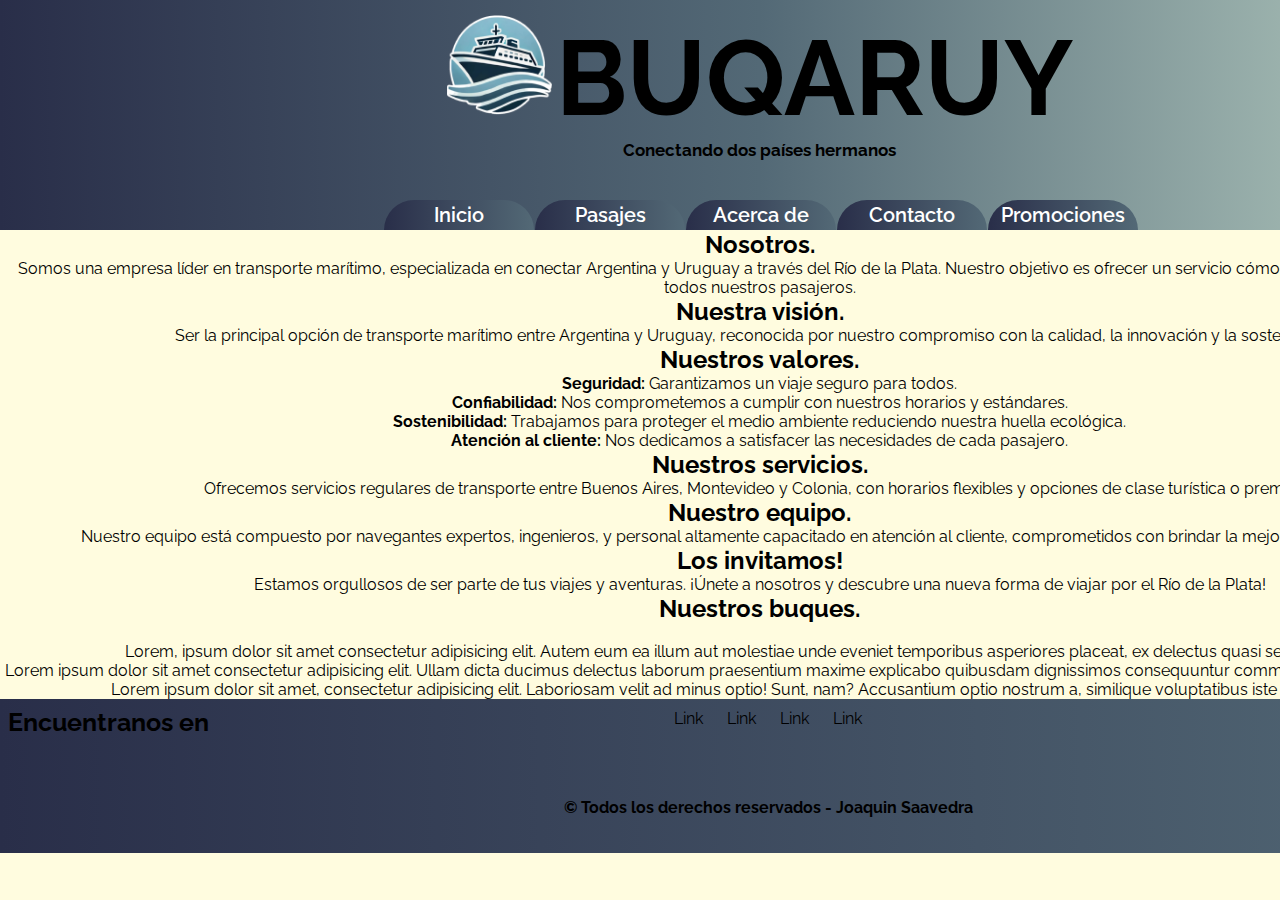
==== pages/acercaDe.html @ c7f50764 "Primer commit del proyecto" ====
<!DOCTYPE html>
<html lang="es">

<head>
    <meta charset="UTF-8">
    <meta name="viewport" content="width=device-width, initial-scale=1.0">
    <title>Acerca de</title>
    <!-- Hoja de estilo propio -->
    <link rel="stylesheet" href="../css/style.css">
    <!-- Icono de la página -->
    <link rel="shortcut icon" href="../icons/logo.png" type="image/x-icon">
    <!--   Librerias de font-awesome    -->
    <link rel="stylesheet" href="https://cdnjs.cloudflare.com/ajax/libs/font-awesome/6.7.1/css/all.min.css"
        integrity="sha512-5Hs3dF2AEPkpNAR7UiOHba+lRSJNeM2ECkwxUIxC1Q/FLycGTbNapWXB4tP889k5T5Ju8fs4b1P5z/iB4nMfSQ=="
        crossorigin="anonymous" referrerpolicy="no-referrer" />
    <!--  Librerias de GoogleFonts  -->
    <link rel="preconnect" href="https://fonts.googleapis.com">
    <link rel="preconnect" href="https://fonts.gstatic.com" crossorigin>
    <link href="https://fonts.googleapis.com/css2?family=Raleway:ital,wght@0,100..900;1,100..900&display=swap"
        rel="stylesheet">
</head>

<body id="body">
    <header id="header">
        <a href="index.html"><img src="../icons/logo.png" alt="logo de BUQARUY" class="logoHeader"></a>
        <h1>BuqAruy</h1>
        <h3>Conectando dos países hermanos</h3>
        <nav class="headerNav">
            <ul>
                <li><a href="../index.html">Inicio</a></li>
                <li><a href="pasajes.html">Pasajes</a></li>
                <li><a href="#">Acerca de</a></li>
                <li><a href="contacto.html">Contacto</a></li>
                <li><a href="promociones.html">Promociones</a></li>
            </ul>
        </nav>
    </header>

    <main id="mainAcercaDe">
        <section class="info">
            <article class="info--nosotros">
                <h2>Nosotros.</h2>
                <p>Somos una empresa líder en transporte marítimo, especializada en conectar Argentina y Uruguay a través del Río de la Plata. Nuestro objetivo es ofrecer un servicio cómodo, confiable y accesible para todos nuestros pasajeros.</p>
            </article>
        </section>
        <section class="info">
            <article>
                <h2>Nuestra visión.</h2>
                <p>Ser la principal opción de transporte marítimo entre Argentina y Uruguay, reconocida por nuestro compromiso con la calidad, la innovación y la sostenibilidad.</p>
            </article>
        </section>
        <section class="info">
            <article>
                <h2>Nuestros valores.</h2>
                <ul>
                    <li><strong>Seguridad:</strong> Garantizamos un viaje seguro para todos.</li>
                    <li><strong>Confiabilidad:</strong> Nos comprometemos a cumplir con nuestros horarios y estándares.</li>
                    <li><strong>Sostenibilidad:</strong> Trabajamos para proteger el medio ambiente reduciendo nuestra huella ecológica.</li>
                    <li><strong>Atención al cliente:</strong> Nos dedicamos a satisfacer las necesidades de cada pasajero.</li>
                </ul>
            </article>
        </section>
        <section class="info">
            <article>
                <h2>Nuestros servicios.</h2>
                <p>Ofrecemos servicios regulares de transporte entre Buenos Aires, Montevideo y Colonia, con horarios flexibles y opciones de clase turística o premium.</p>
            </article>
        </section>
        <section class="info">
            <article>
                <h2>Nuestro equipo.</h2>
                <p>Nuestro equipo está compuesto por navegantes expertos, ingenieros, y personal altamente capacitado en atención al cliente, comprometidos con brindar la mejor experiencia de viaje.</p>
            </article>
        </section>
        <section class="info">
            <article>
                <h2>Los invitamos!</h2>
                <p>Estamos orgullosos de ser parte de tus viajes y aventuras. ¡Únete a nosotros y descubre una nueva forma de viajar por el Río de la Plata!</p>
            </article>
        </section>
        <section class="info">
            <h2>Nuestros buques.</h2>
            <article class="info--buques">
               <img src="#" alt="">
               <p>Lorem, ipsum dolor sit amet consectetur adipisicing elit. Autem eum ea illum aut molestiae unde eveniet temporibus asperiores placeat, ex delectus quasi sed ab cupiditate.</p>
            </article>
            <article class="info--buques">
                <img src="#" alt="">
                Lorem ipsum dolor sit amet consectetur adipisicing elit. Ullam dicta ducimus delectus laborum praesentium maxime explicabo quibusdam dignissimos consequuntur commodi, error debitis nobis animi est.
            </article>
            <article class="info--buques">
                <img src="#" alt="">
                Lorem ipsum dolor sit amet, consectetur adipisicing elit. Laboriosam velit ad minus optio! Sunt, nam? Accusantium optio nostrum a, similique voluptatibus iste error ipsum amet.
            </article>
        </section>

    </main>


    <footer id="footer">
        <section class="footer__redes">
            <p>Encuentranos en</p>
            <ul>
                <li><i class="fa-brands fa-facebook-f"></i></li>
                <li><i class="fa-brands fa-instagram"></i></li>
                <li><i class="fa-brands fa-x-twitter"></i></li>
            </ul>
        </section>
        <section class="footer__nav">
            <nav class="footer__nav--lista">
                <ul>
                    <li><a href="#">Link</a></li>
                    <li><a href="#">Link</a></li>
                    <li><a href="#">Link</a></li>
                    <li><a href="#">Link</a></li>
                </ul>
            </nav>
            <p class="footer__nav--texto">© Todos los derechos reservados - Joaquin Saavedra</p>
        </section>
        <section class="footer__map">
            <iframe src="https://www.google.com/maps/embed?pb=!1m18!1m12!1m3!1d3289.1152918572257!2d-57.848433703235855!3d-34.47459940359816!2m3!1f0!2f0!3f0!3m2!1i1024!2i768!4f13.1!3m3!1m2!1s0x95a31269389e53d7%3A0xe8d0ecab440aa1aa!2sDepartamento%20de%20Colonia%2C%20Uruguay!5e0!3m2!1ses-419!2sar!4v1733328128760!5m2!1ses-419!2sar" width="400" height="300" style="border:0;" allowfullscreen="" loading="lazy" referrerpolicy="no-referrer-when-downgrade"></iframe>
        </section>
    </footer>
</body>


</html>
---- css/style.css ----
*{
    margin: 0;
    padding: 0;
    font-family: "Raleway";
}
a{
    text-decoration: none;
}
/*ESTILO BODY*/
#body{
    width: 1519px;
    height: 100vh;
    background-color: #FFFCDF;
}

/*ESTILOS HEADER*/
#header{
    width: 100%;
    height: 230px;
    text-align: center;
    /*BACKGROUND COLOR FROM UI GRADIENTS*/
    background: #BBD2C5;  /* fallback for old browsers */
    background: -webkit-linear-gradient(to right, #292E49, #536976, #BBD2C5);  /* Chrome 10-25, Safari 5.1-6 */
    background: linear-gradient(to right, #292E49, #536976, #BBD2C5); /* W3C, IE 10+/ Edge, Firefox 16+, Chrome 26+, Opera 12+, Safari 7+ */

}
h1{
    font-size: 105px;
    text-transform: uppercase;
    display: inline-block;
}
.logoHeader{
    height: 100px;
    width: 105px;
    padding-top: 15px;
}
#header h3{
    font-size: 17px;
    font-weight: bold;
}
.headerNav{
    margin-top: 40px;
}
.headerNav ul li{
    display: inline-block;
    width: 150px;
    height: 30px;
    background-color: grey;
    align-content: center;
    margin-right: -3px;
    border-radius: 80px 80px 0px 0px;
    background: #536976;  /* fallback for old browsers */
    background: -webkit-linear-gradient(to right, #292E49, #536976);  /* Chrome 10-25, Safari 5.1-6 */
    background: linear-gradient(to right, #292E49, #536976); /* W3C, IE 10+/ Edge, Firefox 16+, Chrome 26+, Opera 12+, Safari 7+ */
}
.headerNav a{
    color: white;
    font-size: 20px;
    font-weight: 600;
}

.headerNav ul li:hover{
    background: #536976;  /* fallback for old browsers */
    background: -webkit-linear-gradient(to bottom, #292E49, #536976);  /* Chrome 10-25, Safari 5.1-6 */
    background: linear-gradient(to bottom, #292E49, #536976); /* W3C, IE 10+/ Edge, Firefox 16+, Chrome 26+, Opera 12+, Safari 7+ */
}
.headerNav a:hover{
    color: black;
}

/*ESTILOS MAIN DEL INDEX*/
#mainIndex{
    padding: 250px;
    text-align: center;
}
.login__form{
    padding: 25px;
}
.login__form--texto{
    font-size: 40px;
}
.login__form--botones{
    font-size: 25px;
    border-radius: 5px;
    border: solid;
}
.login__form--botones:last-child{
    font-size: 30px;
    padding: 5px;
    border-radius: 5px;
}
.login__form--botones:last-child:hover{
    padding-bottom: 5px;
    padding-right: 2px;
    box-shadow: 10px 4px 8px black;
    transition: 1s;
}
hr {
    border: none;
    border-top: 2px solid black;
    color: black;
    overflow: visible;
    text-align: center;
    height: 5px;
  }
  
  hr::after {
    background: #FFFCDF;
    content: 'o registrate';
    font-size: 25px;
    padding: 0 15px;
    position: relative;
    top: -13px;
  }

.login__redes ul li{
    display: inline-block;
    width: 150px;
    margin: 20px;
    border-radius: 8px;
}        

.login__redes ul li:first-child{
    padding: 10px;
    background-color: #3b5998;
    border: solid #3b5998;
}    
.login__redes ul li:nth-child(2), .login__redes ul li:nth-child(4){
    padding: 10px;
    background-color: black;
    border: solid black;
}     
.login__redes ul li:nth-child(3){
    padding: 10px;
    background-color: white;
    border: solid white;
}    
.login__redes--facebook, .login__redes--google{
    color: black;
    font-weight: bold;
}
.login__redes--x, .login__redes--apple{
    color: white;
    font-weight: bold;
}

/*ESTILOS MAIN DEL CONTACTO*/
#mainContacto{
    height: 100vh;
    padding: 120px;
    text-align: center;
}
.mainContacto__formulario{
    display: inline-block;
    height: 560px;
    width: 380px;
    border-radius: 5px;
    border: solid black;
    background-color: #536976;
}
.mainContacto__formulario h2{
    text-align: left;
    font-size: 40px;
    padding: 10px;
}
.mainContacto__formulario--nombre{
    display: flex;
}
.mainContacto__formulario--nombre label{
    padding-right: 16px;
    font-size: 20px;
}
.mainContacto__formulario--nombre input{
    border-radius: 8px;
    border: 1px solid;
}
.mainContacto__formulario--correo{
    display: flex;   
}
.mainContacto__formulario--correo label{
    padding-right: 30px;
    font-size: 20px;
}
.mainContacto__formulario--correo input{
    border-radius: 8px;
    border: 1px solid;
}
.mainContacto__formulario--telefono{
    display: flex;

}
.mainContacto__formulario--telefono label{
    padding-right: 13px;
    font-size: 20px;
}
.mainContacto__formulario--telefono input{
    border-radius: 8px;
    border: 1px solid;
}
.mainContacto__formulario--consulta{
    display: flex;

}
.mainContacto__formulario--consulta label{
    padding-right: 12px;
    font-size: 20px;
}
.mainContacto__formulario--consulta textarea{
    padding-left: 5px;
    height: 50px;
    border-radius: 8px;
    border: 1px solid;
}
.contenedorDatos{
    padding: 20px;
}
.mainContacto__formulario--boton{
    font-size: 35px;
    padding: 5px;
    margin-top: 40px;
    border-radius: 5px;
    border: 2px solid;
    background-color: #BBD2C5;
}
/*MAIN ACERDA DE*/
#mainAcercaDe{
    text-align: center;
}



/*ESTILOS FOOTER*/
#footer{
    width: 100%;
    display: flex;
    justify-content: space-between;
    text-align: center;


    /*BACKGROUND FROM UI GRADIENTS*/
    background: #536976;  /* fallback for old browsers */
    background: -webkit-linear-gradient(to right, #292E49, #536976);  /* Chrome 10-25, Safari 5.1-6 */
    background: linear-gradient(to right, #292E49, #536976); /* W3C, IE 10+/ Edge, Firefox 16+, Chrome 26+, Opera 12+, Safari 7+ */

}
.footer__redes p{
    font-size: 25px;
    font-weight: bold;
    padding: 8px;
}
.footer__redes ul li{
    display: inline-block;
    font-size: 25px;
    text-align: center;
    padding: 10px;
}
.footer__nav--lista ul li{
    display: inline-block;
    padding: 10px;
}
.footer__nav--lista a{
    color: black;
}

.footer__nav--lista ul li::marker{
    content: "";
}
.footer__nav--texto{
    font-weight: bold;
    padding-top: 60px;
}

.footer__map iframe{
    height: 140px;
    width: 180px;
    /*padding: top | right | bottom | left   */
    padding: 5px 20px 5px 0;
}
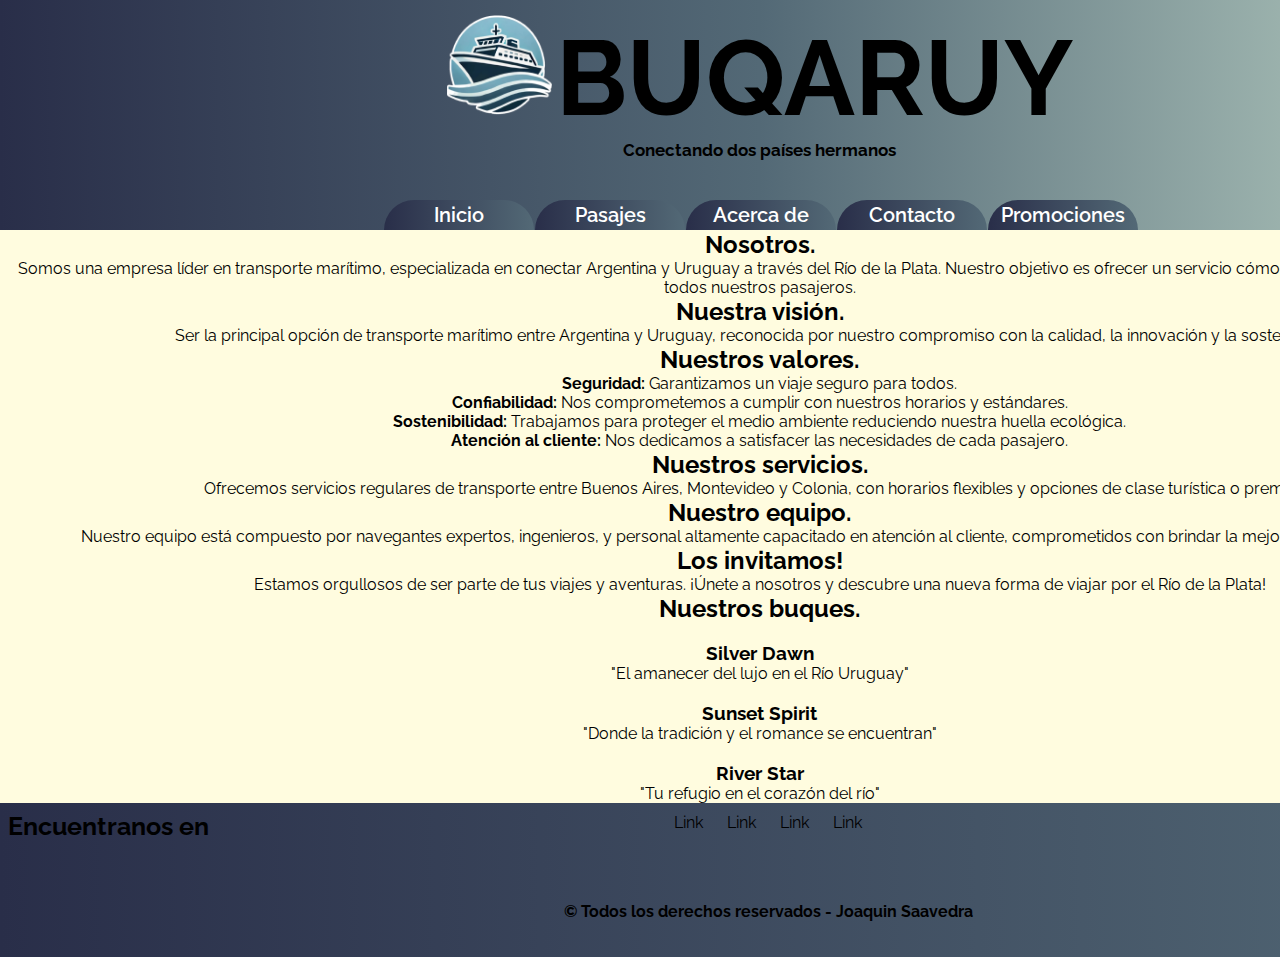
==== commit e36969bd: "completé page acercaDe.html" ====
--- a/pages/acercaDe.html
+++ b/pages/acercaDe.html
@@ -5,24 +5,29 @@
     <meta charset="UTF-8">
     <meta name="viewport" content="width=device-width, initial-scale=1.0">
     <title>Acerca de</title>
-    <!-- Hoja de estilo propio -->
-    <link rel="stylesheet" href="../css/style.css">
+
+
     <!-- Icono de la página -->
     <link rel="shortcut icon" href="../icons/logo.png" type="image/x-icon">
+
     <!--   Librerias de font-awesome    -->
     <link rel="stylesheet" href="https://cdnjs.cloudflare.com/ajax/libs/font-awesome/6.7.1/css/all.min.css"
         integrity="sha512-5Hs3dF2AEPkpNAR7UiOHba+lRSJNeM2ECkwxUIxC1Q/FLycGTbNapWXB4tP889k5T5Ju8fs4b1P5z/iB4nMfSQ=="
         crossorigin="anonymous" referrerpolicy="no-referrer" />
+
     <!--  Librerias de GoogleFonts  -->
     <link rel="preconnect" href="https://fonts.googleapis.com">
     <link rel="preconnect" href="https://fonts.gstatic.com" crossorigin>
     <link href="https://fonts.googleapis.com/css2?family=Raleway:ital,wght@0,100..900;1,100..900&display=swap"
         rel="stylesheet">
+
+    <!-- Hoja de estilo propio -->
+    <link rel="stylesheet" href="../css/style.css">
 </head>
 
 <body id="body">
     <header id="header">
-        <a href="index.html"><img src="../icons/logo.png" alt="logo de BUQARUY" class="logoHeader"></a>
+        <a href="../index.html"><img src="../icons/logo.png" alt="logo de BUQARUY" class="logoHeader"></a>
         <h1>BuqAruy</h1>
         <h3>Conectando dos países hermanos</h3>
         <nav class="headerNav">
@@ -37,60 +42,72 @@
     </header>
 
     <main id="mainAcercaDe">
-        <section class="info">
-            <article class="info--nosotros">
+        <section class="mainAcercaDe__info">
+            <article>
                 <h2>Nosotros.</h2>
-                <p>Somos una empresa líder en transporte marítimo, especializada en conectar Argentina y Uruguay a través del Río de la Plata. Nuestro objetivo es ofrecer un servicio cómodo, confiable y accesible para todos nuestros pasajeros.</p>
+                <p>Somos una empresa líder en transporte marítimo, especializada en conectar Argentina y Uruguay a
+                    través del Río de la Plata. Nuestro objetivo es ofrecer un servicio cómodo, confiable y accesible
+                    para todos nuestros pasajeros.</p>
             </article>
         </section>
-        <section class="info">
+        <section class="mainAcercaDe__info">
             <article>
                 <h2>Nuestra visión.</h2>
-                <p>Ser la principal opción de transporte marítimo entre Argentina y Uruguay, reconocida por nuestro compromiso con la calidad, la innovación y la sostenibilidad.</p>
+                <p>Ser la principal opción de transporte marítimo entre Argentina y Uruguay, reconocida por nuestro
+                    compromiso con la calidad, la innovación y la sostenibilidad.</p>
             </article>
         </section>
-        <section class="info">
+        <section class="mainAcercaDe__info">
             <article>
                 <h2>Nuestros valores.</h2>
                 <ul>
                     <li><strong>Seguridad:</strong> Garantizamos un viaje seguro para todos.</li>
-                    <li><strong>Confiabilidad:</strong> Nos comprometemos a cumplir con nuestros horarios y estándares.</li>
-                    <li><strong>Sostenibilidad:</strong> Trabajamos para proteger el medio ambiente reduciendo nuestra huella ecológica.</li>
-                    <li><strong>Atención al cliente:</strong> Nos dedicamos a satisfacer las necesidades de cada pasajero.</li>
+                    <li><strong>Confiabilidad:</strong> Nos comprometemos a cumplir con nuestros horarios y estándares.
+                    </li>
+                    <li><strong>Sostenibilidad:</strong> Trabajamos para proteger el medio ambiente reduciendo nuestra
+                        huella ecológica.</li>
+                    <li><strong>Atención al cliente:</strong> Nos dedicamos a satisfacer las necesidades de cada
+                        pasajero.</li>
                 </ul>
             </article>
         </section>
-        <section class="info">
+        <section class="mainAcercaDe__info">
             <article>
                 <h2>Nuestros servicios.</h2>
-                <p>Ofrecemos servicios regulares de transporte entre Buenos Aires, Montevideo y Colonia, con horarios flexibles y opciones de clase turística o premium.</p>
+                <p>Ofrecemos servicios regulares de transporte entre Buenos Aires, Montevideo y Colonia, con horarios
+                    flexibles y opciones de clase turística o premium.</p>
             </article>
         </section>
-        <section class="info">
+        <section class="mainAcercaDe__info">
             <article>
                 <h2>Nuestro equipo.</h2>
-                <p>Nuestro equipo está compuesto por navegantes expertos, ingenieros, y personal altamente capacitado en atención al cliente, comprometidos con brindar la mejor experiencia de viaje.</p>
+                <p>Nuestro equipo está compuesto por navegantes expertos, ingenieros, y personal altamente capacitado en
+                    atención al cliente, comprometidos con brindar la mejor experiencia de viaje.</p>
             </article>
         </section>
-        <section class="info">
+        <section class="mainAcercaDe__info">
             <article>
                 <h2>Los invitamos!</h2>
-                <p>Estamos orgullosos de ser parte de tus viajes y aventuras. ¡Únete a nosotros y descubre una nueva forma de viajar por el Río de la Plata!</p>
+                <p>Estamos orgullosos de ser parte de tus viajes y aventuras. ¡Únete a nosotros y descubre una nueva
+                    forma de viajar por el Río de la Plata!</p>
             </article>
         </section>
-        <section class="info">
-            <h2>Nuestros buques.</h2>
-            <article class="info--buques">
-               <img src="#" alt="">
-               <p>Lorem, ipsum dolor sit amet consectetur adipisicing elit. Autem eum ea illum aut molestiae unde eveniet temporibus asperiores placeat, ex delectus quasi sed ab cupiditate.</p>
+        <h2>Nuestros buques.</h2>
+        <section class="mainAcercaDe__info--buques">
+            <article>
+                <img src="../images/buque1.jpg" alt="">
+                <h3>Silver Dawn</h3>
+                <p>"El amanecer del lujo en el Río Uruguay"</p>
             </article>
-            <article class="info--buques">
-                <img src="#" alt="">
-                Lorem ipsum dolor sit amet consectetur adipisicing elit. Ullam dicta ducimus delectus laborum praesentium maxime explicabo quibusdam dignissimos consequuntur commodi, error debitis nobis animi est.
+            <article>
+                <img src="../images/buque2.jpg" alt="">
+                <h3>Sunset Spirit</h3>
+                <p>"Donde la tradición y el romance se encuentran"</p>
             </article>
-            <article class="info--buques">
-                <img src="#" alt="">
-                Lorem ipsum dolor sit amet, consectetur adipisicing elit. Laboriosam velit ad minus optio! Sunt, nam? Accusantium optio nostrum a, similique voluptatibus iste error ipsum amet.
+            <article>
+                <img src="../images/buque3.jpg" alt="">
+                <h3>River Star</h3>
+                <p>"Tu refugio en el corazón del río"</p>
             </article>
         </section>
 
@@ -118,9 +135,13 @@
             <p class="footer__nav--texto">© Todos los derechos reservados - Joaquin Saavedra</p>
         </section>
         <section class="footer__map">
-            <iframe src="https://www.google.com/maps/embed?pb=!1m18!1m12!1m3!1d3289.1152918572257!2d-57.848433703235855!3d-34.47459940359816!2m3!1f0!2f0!3f0!3m2!1i1024!2i768!4f13.1!3m3!1m2!1s0x95a31269389e53d7%3A0xe8d0ecab440aa1aa!2sDepartamento%20de%20Colonia%2C%20Uruguay!5e0!3m2!1ses-419!2sar!4v1733328128760!5m2!1ses-419!2sar" width="400" height="300" style="border:0;" allowfullscreen="" loading="lazy" referrerpolicy="no-referrer-when-downgrade"></iframe>
+            <iframe
+                src="https://www.google.com/maps/embed?pb=!1m18!1m12!1m3!1d3289.1152918572257!2d-57.848433703235855!3d-34.47459940359816!2m3!1f0!2f0!3f0!3m2!1i1024!2i768!4f13.1!3m3!1m2!1s0x95a31269389e53d7%3A0xe8d0ecab440aa1aa!2sDepartamento%20de%20Colonia%2C%20Uruguay!5e0!3m2!1ses-419!2sar!4v1733328128760!5m2!1ses-419!2sar"
+                width="400" height="300" style="border:0;" allowfullscreen="" loading="lazy"
+                referrerpolicy="no-referrer-when-downgrade"></iframe>
         </section>
     </footer>
+
 </body>
 
 
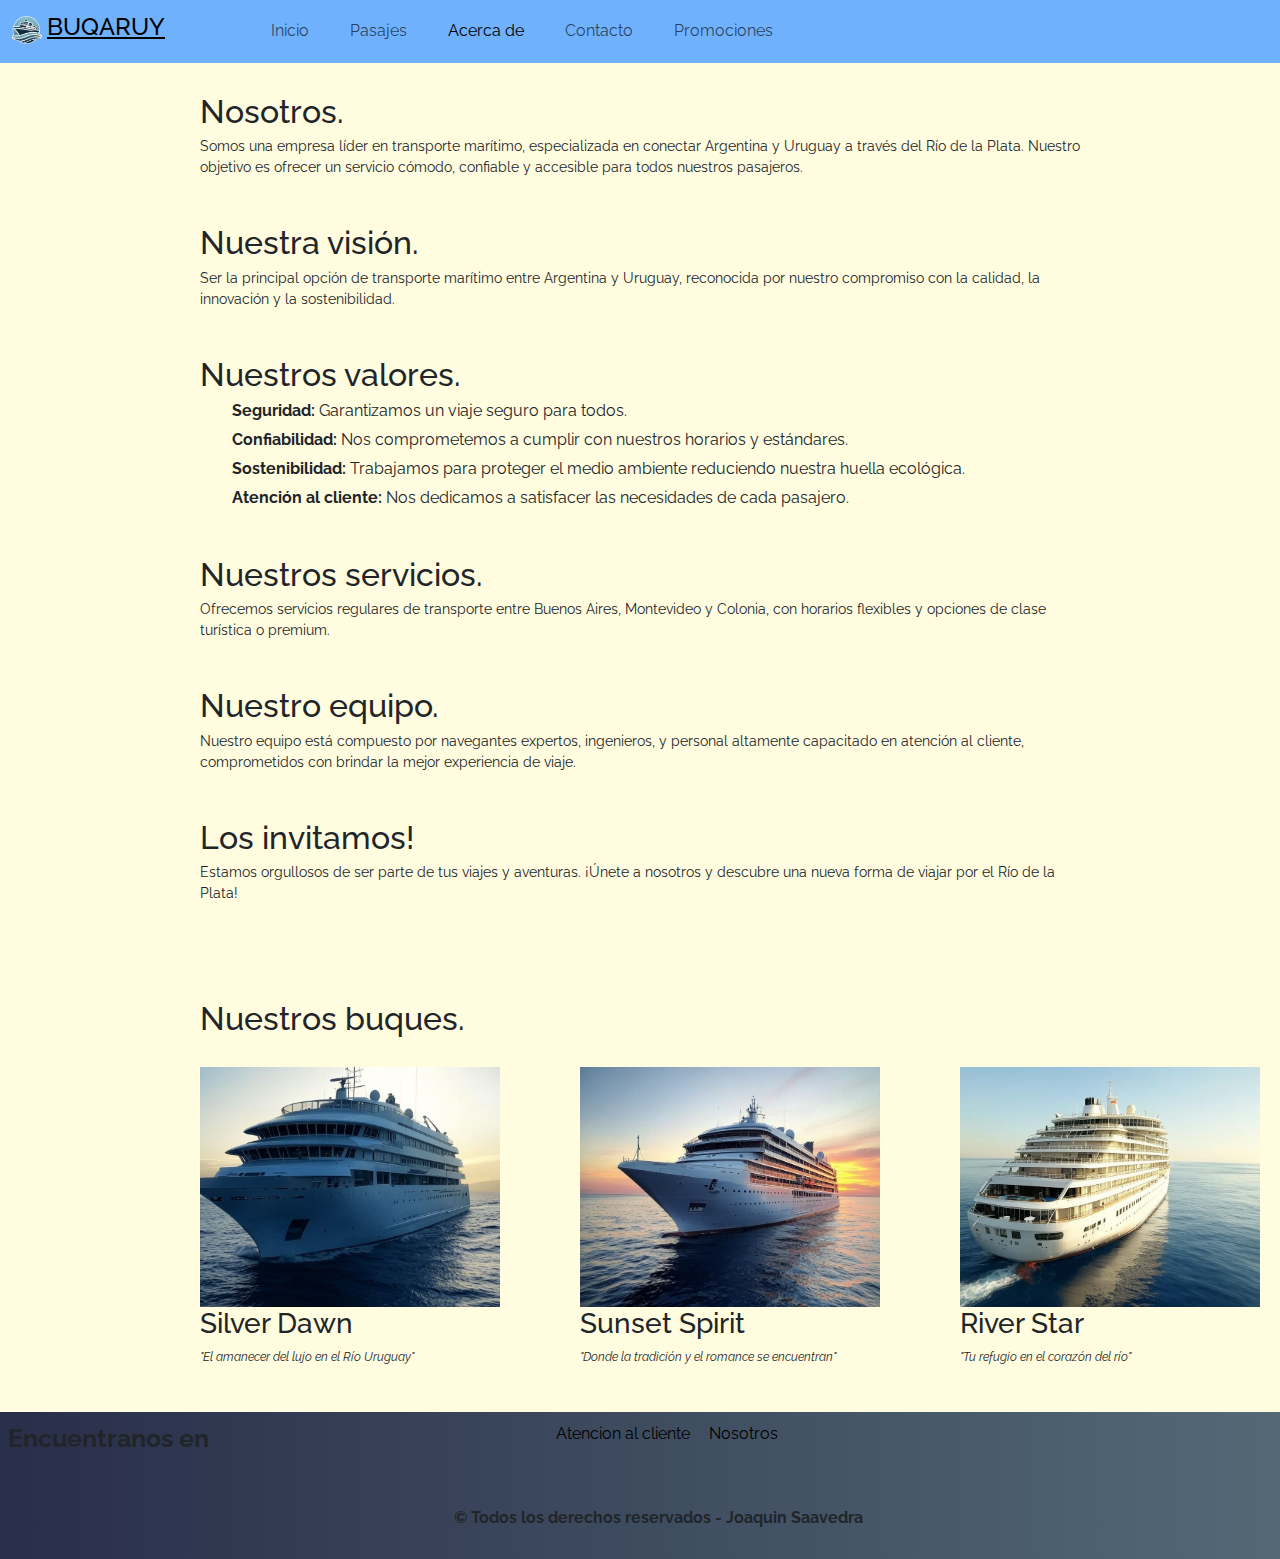
==== commit 0ca8ff1a: "cambie header y agregue animaciones al sitio web" ====
--- a/pages/acercaDe.html
+++ b/pages/acercaDe.html
@@ -5,7 +5,10 @@
     <meta charset="UTF-8">
     <meta name="viewport" content="width=device-width, initial-scale=1.0">
     <title>Acerca de</title>
-
+    <!--    LIBRERIAS DE BOOTSTRAP CSS  -->
+    <link rel="stylesheet" href="https://cdn.jsdelivr.net/npm/bootstrap@5.3.3/dist/css/bootstrap.min.css">
+    <!--    LIBRERIAS DE ANIMATE.STYLE    -->
+    <link rel="stylesheet" href="https://cdnjs.cloudflare.com/ajax/libs/animate.css/4.1.1/animate.min.css" />
 
     <!-- Icono de la página -->
     <link rel="shortcut icon" href="../icons/logo.png" type="image/x-icon">
@@ -26,20 +29,40 @@
 </head>
 
 <body id="body">
-    <header id="header">
-        <a href="../index.html"><img src="../icons/logo.png" alt="logo de BUQARUY" class="logoHeader"></a>
-        <h1>BuqAruy</h1>
-        <h3>Conectando dos países hermanos</h3>
-        <nav class="headerNav">
-            <ul>
-                <li><a href="../index.html">Inicio</a></li>
-                <li><a href="pasajes.html">Pasajes</a></li>
-                <li><a href="#">Acerca de</a></li>
-                <li><a href="contacto.html">Contacto</a></li>
-                <li><a href="promociones.html">Promociones</a></li>
-            </ul>
+    <header class="navbar navbar-expand-lg" id="header">
+        <nav class="container-fluid">
+            <a class="navbar-brand" href="../index.html">
+                <img src="../icons/logo.png" alt="Logo Buqaruy" width="30" height="28"
+                    class="d-inline-block align-text-top animate__animated animate__rollIn">
+                <h1 class="titulo d-inline-block animate__animated animate__rollIn">buqaruy</h1>
+            </a>
+            <button class="navbar-toggler" type="button" data-bs-toggle="collapse" data-bs-target="#navbarNav"
+                aria-controls="navbarNav" aria-expanded="false" aria-label="Toggle navigation">
+                <span class="navbar-toggler-icon"></span>
+            </button>
+            <div class="collapse navbar-collapse justify-content-evenly" id="navbarNav">
+                <ul class="navbar-nav">
+                    <li class="nav-item d-flex justify-content-center">
+                        <a class="nav-link animate__animated animate__rollIn" href="../index.html">Inicio</a>
+                    </li>
+                    <li class="nav-item d-flex justify-content-center">
+                        <a class="nav-link animate__animated animate__rollIn" aria-current="page"
+                            href="pasajes.html">Pasajes</a>
+                    </li>
+                    <li class="nav-item d-flex justify-content-center">
+                        <a class="nav-link active animate__animated animate__rollIn" aria-current="page" href="acercaDe.html">Acerca de</a>
+                    </li>
+                    <li class="nav-item d-flex justify-content-center">
+                        <a class="nav-link animate__animated animate__rollIn"  href="contacto.html">Contacto</a>
+                    </li>
+                    <li class="nav-item d-flex justify-content-center">
+                        <a class="nav-link animate__animated animate__rollIn" href="promociones.html">Promociones</a>
+                    </li>
+                </ul>
+            </div>
         </nav>
     </header>
+
 
     <main id="mainAcercaDe">
         <section class="mainAcercaDe__info">
@@ -126,10 +149,8 @@
         <section class="footer__nav">
             <nav class="footer__nav--lista">
                 <ul>
-                    <li><a href="#">Link</a></li>
-                    <li><a href="#">Link</a></li>
-                    <li><a href="#">Link</a></li>
-                    <li><a href="#">Link</a></li>
+                    <li><a href="contacto.html">Atencion al cliente</a></li>
+                    <li><a href="acercaDe.html">Nosotros</a></li>
                 </ul>
             </nav>
             <p class="footer__nav--texto">© Todos los derechos reservados - Joaquin Saavedra</p>
@@ -141,7 +162,8 @@
                 referrerpolicy="no-referrer-when-downgrade"></iframe>
         </section>
     </footer>
-
+    <!--    LIBRERIAS DE BOOTSTRAP  JS-->
+    <script src="https://cdn.jsdelivr.net/npm/bootstrap@5.3.3/dist/js/bootstrap.bundle.min.js"></script>
 </body>
 
 
--- a/css/style.css
+++ b/css/style.css
@@ -1,278 +1,733 @@
-*{
-    margin: 0;
-    padding: 0;
-    font-family: "Raleway";
-}
-a{
-    text-decoration: none;
-}
+/*  RESETEOS Y PERSONALIZACIONES*/
+* {
+  margin: 0;
+  padding: 0;
+  font-family: "Raleway";
+}
+
+li {
+  list-style: none;
+}
+
+a {
+  text-decoration: none;
+}
+
+hr {
+  color: black !important;
+}
+
 /*ESTILO BODY*/
-#body{
-    width: 1519px;
-    height: 100vh;
-    background-color: #FFFCDF;
+#body {
+  max-width: 1520px;
+  background-color: #FFFCDF;
 }
 
 /*ESTILOS HEADER*/
-#header{
-    width: 100%;
-    height: 230px;
-    text-align: center;
-    /*BACKGROUND COLOR FROM UI GRADIENTS*/
-    background: #BBD2C5;  /* fallback for old browsers */
-    background: -webkit-linear-gradient(to right, #292E49, #536976, #BBD2C5);  /* Chrome 10-25, Safari 5.1-6 */
-    background: linear-gradient(to right, #292E49, #536976, #BBD2C5); /* W3C, IE 10+/ Edge, Firefox 16+, Chrome 26+, Opera 12+, Safari 7+ */
-
-}
-h1{
-    font-size: 105px;
-    text-transform: uppercase;
-    display: inline-block;
-}
-.logoHeader{
-    height: 100px;
-    width: 105px;
-    padding-top: 15px;
-}
-#header h3{
-    font-size: 17px;
-    font-weight: bold;
-}
-.headerNav{
-    margin-top: 40px;
-}
-.headerNav ul li{
-    display: inline-block;
-    width: 150px;
-    height: 30px;
-    background-color: grey;
-    align-content: center;
-    margin-right: -3px;
-    border-radius: 80px 80px 0px 0px;
-    background: #536976;  /* fallback for old browsers */
-    background: -webkit-linear-gradient(to right, #292E49, #536976);  /* Chrome 10-25, Safari 5.1-6 */
-    background: linear-gradient(to right, #292E49, #536976); /* W3C, IE 10+/ Edge, Firefox 16+, Chrome 26+, Opera 12+, Safari 7+ */
-}
-.headerNav a{
-    color: white;
-    font-size: 20px;
-    font-weight: 600;
-}
-
-.headerNav ul li:hover{
-    background: #536976;  /* fallback for old browsers */
-    background: -webkit-linear-gradient(to bottom, #292E49, #536976);  /* Chrome 10-25, Safari 5.1-6 */
-    background: linear-gradient(to bottom, #292E49, #536976); /* W3C, IE 10+/ Edge, Firefox 16+, Chrome 26+, Opera 12+, Safari 7+ */
-}
-.headerNav a:hover{
-    color: black;
+#header {
+  grid-area: header;
+  background-color: #6FB1FC;
+}
+
+.titulo {
+  text-transform: uppercase;
+  font-size: larger;
+  text-decoration: underline;
+}
+
+.navbar-nav {
+  margin-right: 380px;
+}
+
+.nav-item {
+  padding-right: 25px;
+}
+
+.nav-item:hover {
+  text-decoration: underline;
 }
 
 /*ESTILOS MAIN DEL INDEX*/
-#mainIndex{
-    padding: 250px;
-    text-align: center;
-}
-.login__form{
-    padding: 25px;
-}
-.login__form--texto{
-    font-size: 40px;
-}
-.login__form--botones{
-    font-size: 25px;
-    border-radius: 5px;
-    border: solid;
-}
-.login__form--botones:last-child{
-    font-size: 30px;
-    padding: 5px;
-    border-radius: 5px;
-}
-.login__form--botones:last-child:hover{
-    padding-bottom: 5px;
-    padding-right: 2px;
-    box-shadow: 10px 4px 8px black;
-    transition: 1s;
-}
-hr {
-    border: none;
-    border-top: 2px solid black;
-    color: black;
-    overflow: visible;
-    text-align: center;
-    height: 5px;
-  }
-  
-  hr::after {
-    background: #FFFCDF;
-    content: 'o registrate';
-    font-size: 25px;
-    padding: 0 15px;
-    position: relative;
-    top: -13px;
-  }
-
-.login__redes ul li{
-    display: inline-block;
-    width: 150px;
-    margin: 20px;
-    border-radius: 8px;
-}        
-
-.login__redes ul li:first-child{
-    padding: 10px;
-    background-color: #3b5998;
-    border: solid #3b5998;
-}    
-.login__redes ul li:nth-child(2), .login__redes ul li:nth-child(4){
-    padding: 10px;
-    background-color: black;
-    border: solid black;
-}     
-.login__redes ul li:nth-child(3){
-    padding: 10px;
-    background-color: white;
-    border: solid white;
-}    
-.login__redes--facebook, .login__redes--google{
-    color: black;
-    font-weight: bold;
-}
-.login__redes--x, .login__redes--apple{
-    color: white;
-    font-weight: bold;
+#mainIndex {
+  min-height: 100vh;
+  text-align: center;
+}
+
+.login {
+  grid-area: login;
+  margin: 0 20px 0 20px;
+}
+
+.login__form {
+  margin-top: 20px;
+}
+
+.login__form--texto {
+  font-size: 20px;
+}
+
+.login__form--botones {
+  font-size: 15px;
+  border-radius: 2px;
+  border: 2px solid rgba(0, 0, 0, 0.715);
+}
+
+.login__form--botones:last-child {
+  font-size: 14px;
+  padding: 2px;
+  border-radius: 5px;
+  border: 2px solid rgba(0, 0, 0, 0.715);
+}
+
+.login__redes ul li {
+  display: inline-block;
+  width: 150px;
+  margin: 8px 20px 0 0;
+  border-radius: 8px;
+}
+
+.login__redes ul li:first-child {
+  padding: 5px;
+  background-color: #3b5998;
+  border: solid #3b5998;
+}
+
+.login__redes ul li:nth-child(2),
+.login__redes ul li:nth-child(4) {
+  padding: 5px;
+  background-color: black;
+  border: solid black;
+}
+
+.login__redes ul li:nth-child(3) {
+  padding: 5px;
+  background-color: white;
+  border: solid white;
+}
+
+.login__redes--facebook,
+.login__redes--google {
+  color: black;
+  font-weight: bold;
+}
+
+.login__redes--x,
+.login__redes--apple {
+  color: white;
+  font-weight: bold;
+}
+
+/*      Estilo el hr    */
+.login div {
+  margin-top: 10px;
+  display: flex;
+  justify-content: center;
+}
+
+#login__form--registrarse {
+  border: none;
+  border-top: 3px solid black;
+  color: black;
+  overflow: visible;
+  height: 5px;
+  width: 50%;
+}
+
+hr::after {
+  color: black;
+  background: #FFFCDF;
+  content: "o registrate";
+  padding: 0 4px;
+  position: relative;
+  top: -13px;
+}
+
+/*  Estilo el contenedor de las tarjetas plegables  */
+.contenedor__tarjetasPlegables {
+  display: flex;
+  flex-wrap: wrap;
+  justify-content: center;
+  gap: 15px 150px;
+  margin-top: 30px;
+}
+
+/*  Estilo las tarjetas plegables   */
+/* From Uiverse.io by joe-watson-sbf */
+.tarjetaPlegable {
+  background-color: transparent;
+  width: 190px;
+  height: 254px;
+  perspective: 1000px;
+  font-family: sans-serif;
+}
+
+.tarjetaPlegable--titulo {
+  font-size: 1.5em;
+  font-weight: 900;
+  text-align: center;
+  margin: 0;
+}
+
+.tarjetaPlegable__interior {
+  position: relative;
+  width: 100%;
+  height: 100%;
+  text-align: center;
+  transition: transform 0.8s;
+  transform-style: preserve-3d;
+}
+
+.tarjetaPlegable:hover .tarjetaPlegable__interior {
+  transform: rotateY(180deg);
+}
+
+.tarjetaPlegable__interior--frente,
+.tarjetaPlegable__interior--despalda {
+  box-shadow: 0 8px 14px 0 rgba(0, 0, 0, 0.2);
+  position: absolute;
+  display: flex;
+  flex-direction: column;
+  justify-content: center;
+  width: 100%;
+  height: 100%;
+  -webkit-backface-visibility: hidden;
+  backface-visibility: hidden;
+  border: 1px solid coral;
+  border-radius: 1rem;
+}
+
+.tarjetaPlegable__interior--frente {
+  background: linear-gradient(120deg, bisque 60%, rgb(255, 231, 222) 88%, rgb(255, 211, 195) 40%, rgba(255, 127, 80, 0.603) 48%);
+  color: coral;
+}
+
+.tarjetaPlegable__interior--despalda {
+  background: linear-gradient(120deg, rgb(255, 174, 145) 30%, coral 88%, bisque 40%, rgb(255, 185, 160) 78%);
+  color: white;
+  transform: rotateY(180deg);
+}
+
+.tarjetaPlegable__interior--despalda p {
+  font-weight: bold;
+  font-size: small;
+  font-family: "Raleway";
+}
+
+/*ESTILOS PAGE PASAJES*/
+/*ARTICULO GRILLAS A LA PAGE PASAJES*/
+.body__pasajes--grilla {
+  display: grid;
+  grid-template-areas: "header     header" "aside      main" "aside      main" "aside      main" "footer     footer";
+  grid-template-columns: 400px 1fr;
+  grid-template-rows: auto 1fr 1fr 1fr auto;
+}
+
+#aside__pasajes {
+  width: auto;
+  grid-area: aside;
+  text-align: center;
+  /*BACKGROUND FROM UIGRADIENTS.COM*/
+  background: #BBD2C5; /* fallback for old browsers */
+  background: -webkit-linear-gradient(to top, #292E49, #536976, #BBD2C5); /* Chrome 10-25, Safari 5.1-6 */
+  background: linear-gradient(to top, #292E49, #536976, #BBD2C5); /* W3C, IE 10+/ Edge, Firefox 16+, Chrome 26+, Opera 12+, Safari 7+ */
+}
+
+#aside__pasajes h2 {
+  font-size: 30px;
+  padding-top: 15px;
+}
+
+#aside__pasajes div {
+  margin: 15px 0 5px 0;
+  display: inline-block;
+}
+
+#aside__pasajes form {
+  display: flex;
+  flex-direction: column;
+  align-items: center;
+  row-gap: 5px;
+  font-size: 22px;
+}
+
+#aside__pasajes form select {
+  font-size: 18px;
+  border-radius: 10px;
+}
+
+#aside__pasajes form input {
+  font-size: 15px;
+  border: 2px black solid;
+  border-radius: 8px;
+}
+
+#aside__pasajes form input:last-child {
+  font-size: 25px;
+  margin-top: 20px;
+  border: 2px black solid;
+  border-radius: 5px;
+}
+
+#aside__pasajes form input:last-child:hover {
+  /*BACKGROUND FROM UIGRADIENTS.COM*/
+  background: #BBD2C5; /* fallback for old browsers */
+  background: -webkit-linear-gradient(to top, #292E49, #536976, #BBD2C5); /* Chrome 10-25, Safari 5.1-6 */
+  background: linear-gradient(to top, #292E49, #536976, #BBD2C5); /* W3C, IE 10+/ Edge, Firefox 16+, Chrome 26+, Opera 12+, Safari 7+ */
+}
+
+#main__pasajes {
+  grid-area: main;
+}
+
+.seccion__pasajes {
+  margin: 20px auto 20px 10px;
+}
+
+.seccion__pasajes article {
+  display: flex;
+  padding-top: 5px;
+}
+
+.seccion__pasajes p {
+  font-size: 14px;
+  margin-bottom: 8px;
+}
+
+.seccion__pasajes div {
+  text-align: center;
+}
+
+.seccion__pasajes div span {
+  border: grey solid;
+}
+
+.seccion__pasajes div span:first-child {
+  padding: 0 100px 0 100px;
+}
+
+.seccion__pasajes div span:nth-child(2) {
+  padding: 0 100px 0 100px;
+}
+
+.seccion__pasajes div span:last-child {
+  padding: 0 100px 0 100px;
+}
+
+.seccion__pasajes img {
+  width: 160px;
+  height: 40px;
+}
+
+.seccion__pasajes table {
+  display: inline-block;
+  margin-left: 10px;
+}
+
+.seccion__pasajes table td input {
+  height: 30px;
+  width: 125px;
+  font-weight: bold;
+}
+
+.seccion__pasajes table td input:hover {
+  /*BACKGROUND FROM UIGRADIENTS.COM*/
+  background: #BBD2C5; /* fallback for old browsers */
+  background: -webkit-linear-gradient(to top, #292E49, #536976, #BBD2C5); /* Chrome 10-25, Safari 5.1-6 */
+  background: linear-gradient(to top, #292E49, #536976, #BBD2C5); /* W3C, IE 10+/ Edge, Firefox 16+, Chrome 26+, Opera 12+, Safari 7+ */
+}
+
+.seccion__pasajes--compra {
+  margin: auto 0px 20px 10px;
+  display: flex;
+  justify-content: space-between;
+}
+
+.seccion__pasajes--compra div h3 {
+  font-size: 20px;
+}
+
+.seccion__pasajes--compra div p {
+  font-size: 14px;
+}
+
+#main__pasajes h2:nth-child(3) {
+  margin: 5px 0 5px 10px;
+}
+
+.seccion__pasajes--compra input {
+  margin-right: 20px;
+  width: 70px;
+  height: 38px;
+  border: 2px solid black;
+  border-radius: 8px;
+  align-self: center;
+}
+
+.seccion__pasajes--compra input:hover {
+  /*BACKGROUND FROM UIGRADIENTS.COM*/
+  background: #BBD2C5; /* fallback for old browsers */
+  background: -webkit-linear-gradient(to top, #292E49, #536976, #BBD2C5); /* Chrome 10-25, Safari 5.1-6 */
+  background: linear-gradient(to top, #292E49, #536976, #BBD2C5); /* W3C, IE 10+/ Edge, Firefox 16+, Chrome 26+, Opera 12+, Safari 7+ */
+}
+
+/*  ESTILOS PAGE ACERCA DE*/
+#mainAcercaDe {
+  display: flex;
+  flex-direction: column;
+  margin: 30px 200px 30px 200px;
+}
+
+#mainAcercaDe li {
+  content: "";
+}
+
+.mainAcercaDe__info--buques {
+  display: flex;
+  column-gap: 80px;
+}
+
+.mainAcercaDe__info {
+  margin-bottom: 30px;
+}
+
+.mainAcercaDe__info h2 {
+  margin-bottom: 5px;
+}
+
+.mainAcercaDe__info p {
+  font-size: 14px;
+}
+
+.mainAcercaDe__info ul li {
+  margin-bottom: 5px;
+}
+
+.mainAcercaDe__info:nth-child(6) {
+  margin-bottom: 80px;
+}
+
+.mainAcercaDe__info--buques img {
+  margin-top: 20px;
+  width: 300px;
+  height: 240px;
+}
+
+.mainAcercaDe__info--buques img:hover {
+  box-shadow: 0 6px 10px 0 rgba(0, 0, 0, 0.787);
+  transition: 1s;
+}
+
+.mainAcercaDe__info--buques p {
+  margin-top: 5px;
+  font-size: 12px;
+  font-style: italic;
 }
 
 /*ESTILOS MAIN DEL CONTACTO*/
-#mainContacto{
-    height: 100vh;
-    padding: 120px;
-    text-align: center;
-}
-.mainContacto__formulario{
-    display: inline-block;
-    height: 560px;
-    width: 380px;
-    border-radius: 5px;
-    border: solid black;
-    background-color: #536976;
-}
-.mainContacto__formulario h2{
-    text-align: left;
-    font-size: 40px;
-    padding: 10px;
-}
-.mainContacto__formulario--nombre{
+#mainContacto {
+  height: 100vh;
+  padding: 120px;
+  text-align: center;
+}
+
+.mainContacto__formulario {
+  display: inline-block;
+  height: 560px;
+  width: 380px;
+  border-radius: 5px;
+  border: solid black;
+  background-color: #536976;
+}
+
+.mainContacto__formulario h2 {
+  text-align: left;
+  font-size: 40px;
+  padding: 10px;
+}
+
+.mainContacto__formulario--nombre {
+  display: flex;
+}
+
+.mainContacto__formulario--nombre label {
+  padding-right: 16px;
+  font-size: 20px;
+}
+
+.mainContacto__formulario--nombre input {
+  border-radius: 8px;
+  border: 1px solid;
+}
+
+.mainContacto__formulario--correo {
+  display: flex;
+}
+
+.mainContacto__formulario--correo label {
+  padding-right: 30px;
+  font-size: 20px;
+}
+
+.mainContacto__formulario--correo input {
+  border-radius: 8px;
+  border: 1px solid;
+}
+
+.mainContacto__formulario--telefono {
+  display: flex;
+}
+
+.mainContacto__formulario--telefono label {
+  padding-right: 13px;
+  font-size: 20px;
+}
+
+.mainContacto__formulario--telefono input {
+  border-radius: 8px;
+  border: 1px solid;
+}
+
+.mainContacto__formulario--consulta {
+  display: flex;
+}
+
+.mainContacto__formulario--consulta label {
+  padding-right: 12px;
+  font-size: 20px;
+}
+
+.mainContacto__formulario--consulta textarea {
+  padding-left: 5px;
+  height: 50px;
+  border-radius: 8px;
+  border: 1px solid;
+}
+
+.contenedorDatos {
+  padding: 20px;
+}
+
+.mainContacto__formulario--boton {
+  font-size: 35px;
+  padding: 5px;
+  margin-top: 40px;
+  border-radius: 5px;
+  border: 2px solid;
+  background-color: #BBD2C5;
+}
+
+.mainContacto__formulario--boton:hover {
+  /*BACKGROUND FROM UI GRADIENTS*/
+  background: #536976; /* fallback for old browsers */
+  background: -webkit-linear-gradient(to right, #292E49, #536976); /* Chrome 10-25, Safari 5.1-6 */
+  background: linear-gradient(to right, #292E49, #536976); /* W3C, IE 10+/ Edge, Firefox 16+, Chrome 26+, Opera 12+, Safari 7+ */
+}
+
+/*  ESTILOS PAGE PROMOCIONES    */
+#header--imagen {
+  height: 100px;
+  width: 105px;
+}
+
+#header {
+  color: black !important;
+}
+
+#header--tit1 {
+  font-size: 105px;
+  text-transform: uppercase;
+}
+
+#header--tit2 {
+  font-size: 17px;
+  font-weight: bold;
+}
+
+#header--nav {
+  margin-top: 35px;
+}
+
+#header--nav ul li {
+  display: inline-block;
+  width: 150px;
+  height: 30px;
+  align-content: center;
+  margin-right: -3px;
+  border-radius: 80px 80px 0px 0px;
+  background: #536976; /* fallback for old browsers */
+  background: -webkit-linear-gradient(to right, #292E49, #536976); /* Chrome 10-25, Safari 5.1-6 */
+  background: linear-gradient(to right, #292E49, #536976); /* W3C, IE 10+/ Edge, Firefox 16+, Chrome 26+, Opera 12+, Safari 7+ */
+}
+
+#header--nav a {
+  color: white !important;
+  font-size: 20px;
+  font-weight: 600;
+}
+
+#header--nav ul li:hover {
+  background: #536976; /* fallback for old browsers */
+  background: -webkit-linear-gradient(to bottom, #292E49, #536976); /* Chrome 10-25, Safari 5.1-6 */
+  background: linear-gradient(to bottom, #292E49, #536976); /* W3C, IE 10+/ Edge, Firefox 16+, Chrome 26+, Opera 12+, Safari 7+ */
+}
+
+#header--nav a:hover {
+  color: black !important;
+}
+
+#main__promociones {
+  min-height: 100vh;
+}
+
+#carouselExampleDark {
+  mask-image: linear-gradient(black 87%, transparent);
+}
+
+.slide {
+  justify-self: center;
+  margin-top: 20px;
+}
+
+#carouselExampleDark h5 {
+  font-size: 30px;
+  font-weight: bolder;
+}
+
+#carouselExampleDark p {
+  font-weight: bolder;
+}
+
+/*ESTILOS FOOTER*/
+#footer {
+  width: 100%;
+  display: flex;
+  justify-content: space-between;
+  text-align: center;
+  grid-area: footer;
+  margin-top: auto;
+  /*BACKGROUND FROM UI GRADIENTS*/
+  background: #536976; /* fallback for old browsers */
+  background: -webkit-linear-gradient(to right, #292E49, #536976); /* Chrome 10-25, Safari 5.1-6 */
+  background: linear-gradient(to right, #292E49, #536976); /* W3C, IE 10+/ Edge, Firefox 16+, Chrome 26+, Opera 12+, Safari 7+ */
+}
+
+.footer__redes p {
+  font-size: 25px;
+  font-weight: bold;
+  padding: 8px;
+}
+
+.footer__redes ul li {
+  display: inline-block;
+  font-size: 25px;
+  text-align: center;
+  padding: 10px;
+}
+
+.footer__nav--lista ul li {
+  display: inline-block;
+  margin: 10px 15px 0 0;
+}
+
+.footer__nav--lista ul li:hover {
+  font-weight: bold;
+  text-decoration: underline;
+  transition: 1s;
+}
+
+.footer__nav--lista a {
+  color: black;
+}
+
+.footer__nav--lista ul li::marker {
+  content: "";
+}
+
+.footer__nav--texto {
+  font-weight: bold;
+  margin-top: 60px;
+}
+
+.footer__map iframe {
+  height: 140px;
+  width: 180px;
+  /*padding: top | right | bottom | left   */
+  padding: 5px 20px 5px 0;
+}
+
+@media (max-width: 1400px) {
+  #header {
+    width: auto;
+  }
+  .body__pasajes--grilla {
+    grid-template-areas: "header     header" "aside      aside" "main       main" "main       main" "footer     footer";
+    grid-template-columns: 1fr 1fr;
+    grid-template-rows: auto auto 1fr 1fr auto;
+  }
+  #main__pasajes {
+    width: auto;
+  }
+  #aside__pasajes form {
+    display: block;
+    width: auto;
+  }
+}
+@media (max-width: 785px) {
+  #header {
+    width: auto;
+    margin-bottom: auto;
+  }
+  #main__producciones {
+    margin-top: auto;
+    width: auto;
+  }
+  .slide {
+    padding-top: 100px;
+  }
+  #footer {
     display: flex;
-}
-.mainContacto__formulario--nombre label{
-    padding-right: 16px;
-    font-size: 20px;
-}
-.mainContacto__formulario--nombre input{
-    border-radius: 8px;
-    border: 1px solid;
-}
-.mainContacto__formulario--correo{
-    display: flex;   
-}
-.mainContacto__formulario--correo label{
-    padding-right: 30px;
-    font-size: 20px;
-}
-.mainContacto__formulario--correo input{
-    border-radius: 8px;
-    border: 1px solid;
-}
-.mainContacto__formulario--telefono{
-    display: flex;
-
-}
-.mainContacto__formulario--telefono label{
-    padding-right: 13px;
-    font-size: 20px;
-}
-.mainContacto__formulario--telefono input{
-    border-radius: 8px;
-    border: 1px solid;
-}
-.mainContacto__formulario--consulta{
-    display: flex;
-
-}
-.mainContacto__formulario--consulta label{
-    padding-right: 12px;
-    font-size: 20px;
-}
-.mainContacto__formulario--consulta textarea{
-    padding-left: 5px;
-    height: 50px;
-    border-radius: 8px;
-    border: 1px solid;
-}
-.contenedorDatos{
-    padding: 20px;
-}
-.mainContacto__formulario--boton{
-    font-size: 35px;
-    padding: 5px;
-    margin-top: 40px;
-    border-radius: 5px;
-    border: 2px solid;
-    background-color: #BBD2C5;
-}
-/*MAIN ACERDA DE*/
-#mainAcercaDe{
-    text-align: center;
-}
-
-
-
-/*ESTILOS FOOTER*/
-#footer{
-    width: 100%;
-    display: flex;
-    justify-content: space-between;
-    text-align: center;
-
-
-    /*BACKGROUND FROM UI GRADIENTS*/
-    background: #536976;  /* fallback for old browsers */
-    background: -webkit-linear-gradient(to right, #292E49, #536976);  /* Chrome 10-25, Safari 5.1-6 */
-    background: linear-gradient(to right, #292E49, #536976); /* W3C, IE 10+/ Edge, Firefox 16+, Chrome 26+, Opera 12+, Safari 7+ */
-
-}
-.footer__redes p{
-    font-size: 25px;
-    font-weight: bold;
-    padding: 8px;
-}
-.footer__redes ul li{
-    display: inline-block;
-    font-size: 25px;
-    text-align: center;
-    padding: 10px;
-}
-.footer__nav--lista ul li{
-    display: inline-block;
-    padding: 10px;
-}
-.footer__nav--lista a{
-    color: black;
-}
-
-.footer__nav--lista ul li::marker{
-    content: "";
-}
-.footer__nav--texto{
-    font-weight: bold;
-    padding-top: 60px;
-}
-
-.footer__map iframe{
-    height: 140px;
-    width: 180px;
-    /*padding: top | right | bottom | left   */
-    padding: 5px 20px 5px 0;
-}+    flex-direction: column;
+    width: auto;
+  }
+}
+@media (max-width: 768px) {
+  #header {
+    width: auto;
+  }
+  .headerNav {
+    width: auto;
+  }
+  .body__pasajes--grilla {
+    grid-template-areas: "header" "aside " "main  " "main  " "main  " "footer";
+    grid-template-columns: 1fr;
+    grid-template-rows: auto 220px auto auto auto auto;
+  }
+}
+@media (max-width: 576px) {
+  #header {
+    width: auto;
+  }
+  .headerNav {
+    width: auto;
+  }
+  .body__pasajes--grilla {
+    grid-template-areas: "header" "aside " "main  " "main  " "main  " "footer";
+    grid-template-columns: 1fr;
+    grid-template-rows: auto 220px auto auto auto auto;
+  }
+  #aside__pasajes {
+    width: auto;
+  }
+  #main__pasajes {
+    width: auto;
+  }
+  .seccion__pasajes {
+    width: auto;
+  }
+  #aside__pasajes form {
+    display: block;
+    width: auto;
+  }
+}
+
+/*# sourceMappingURL=style.css.map */
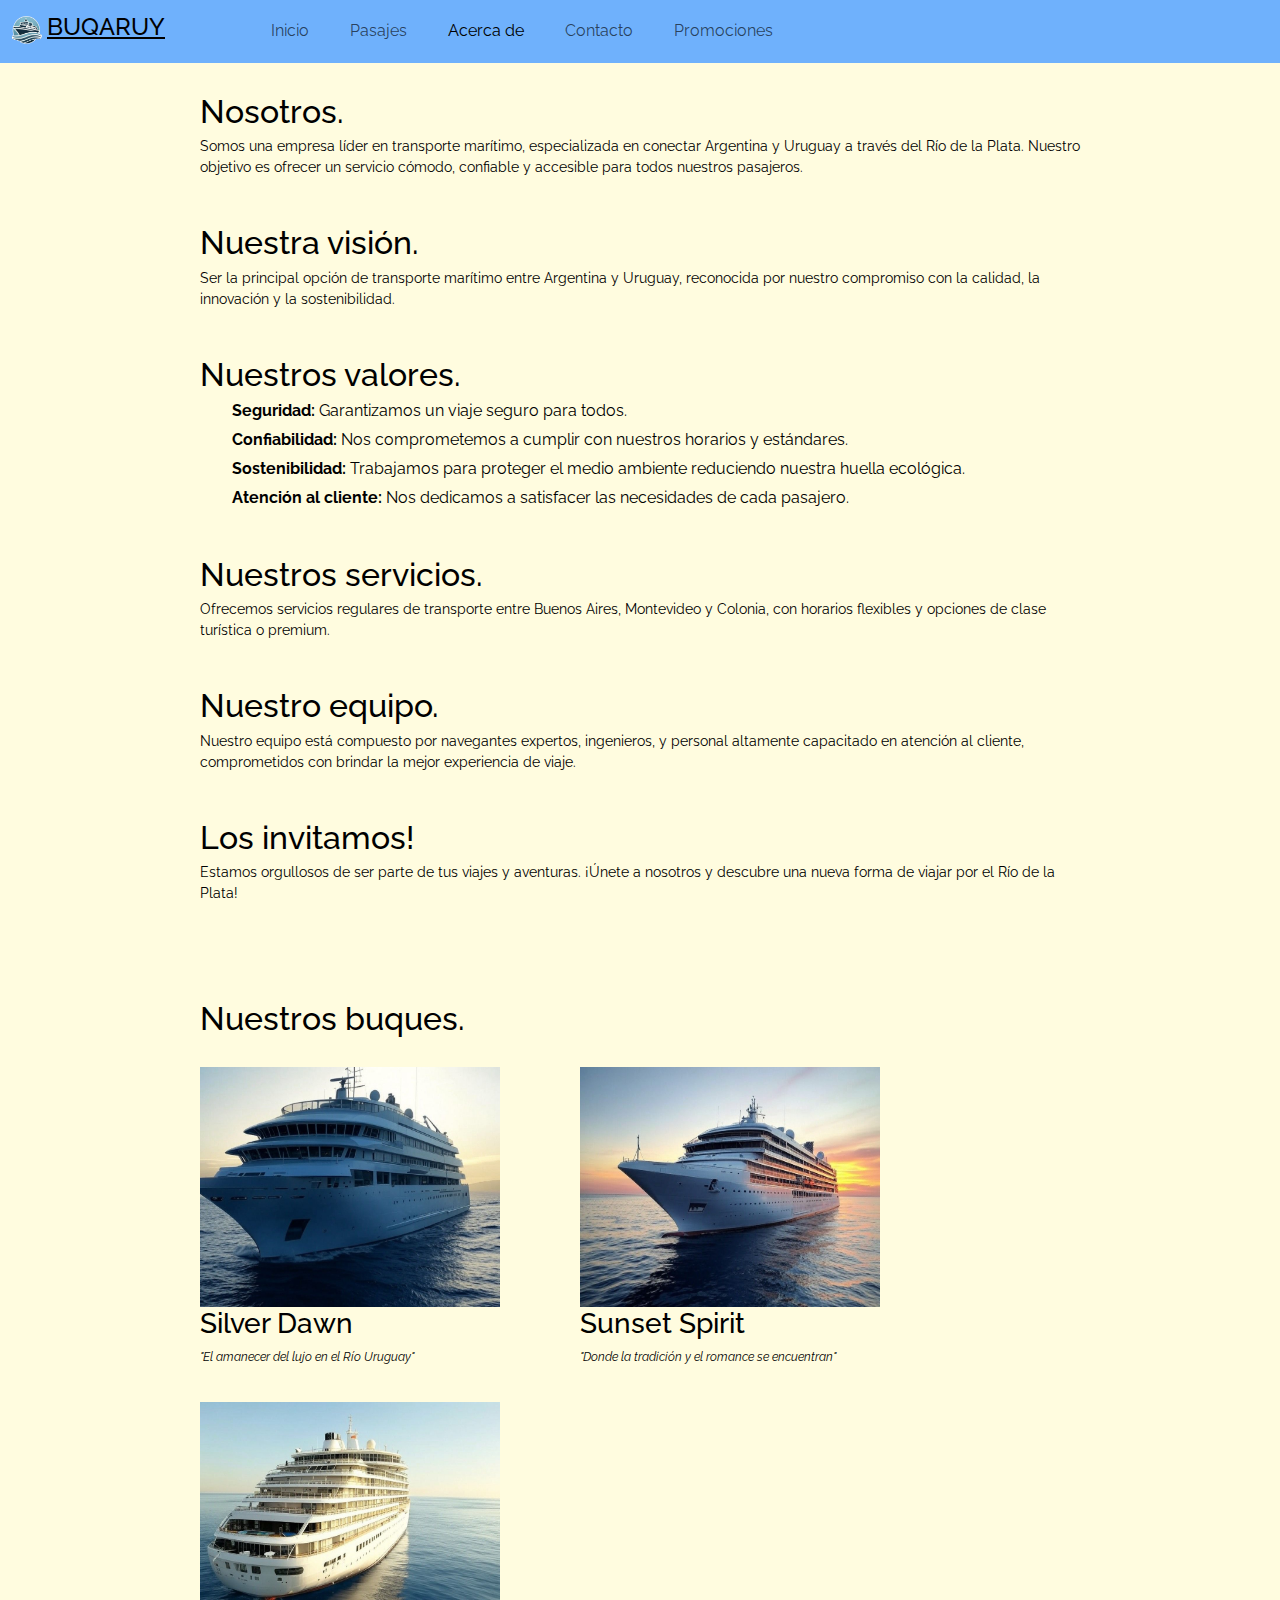
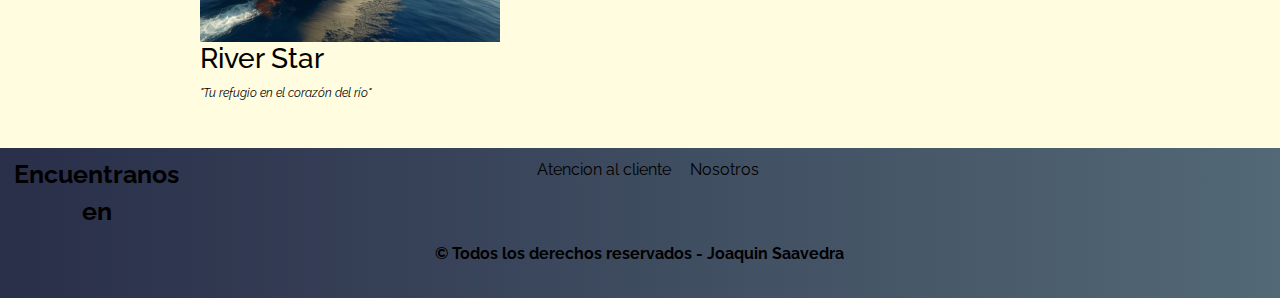
==== commit 6a7bf0fc: "trato agregar responsive al sitio" ====
--- a/pages/acercaDe.html
+++ b/pages/acercaDe.html
@@ -4,6 +4,8 @@
 <head>
     <meta charset="UTF-8">
     <meta name="viewport" content="width=device-width, initial-scale=1.0">
+    <meta name="description" content="Aquí en Buqaruy te contamos todo acerca de nosotros.">
+    <meta name="keywords" content="Nosotros, Buques, Servicios, Equipo, Visión, Seguridad, Buqaruy">
     <title>Acerca de</title>
     <!--    LIBRERIAS DE BOOTSTRAP CSS  -->
     <link rel="stylesheet" href="https://cdn.jsdelivr.net/npm/bootstrap@5.3.3/dist/css/bootstrap.min.css">
@@ -137,8 +139,8 @@
     </main>
 
 
-    <footer id="footer">
-        <section class="footer__redes">
+    <footer id="footer" class="row">
+        <section class="footer__redes col-sm-12 col-md-4 col-lg-2">
             <p>Encuentranos en</p>
             <ul>
                 <li><i class="fa-brands fa-facebook-f"></i></li>
@@ -146,16 +148,16 @@
                 <li><i class="fa-brands fa-x-twitter"></i></li>
             </ul>
         </section>
-        <section class="footer__nav">
+        <section class="footer__nav col-sm-12 col-md-4 col-lg-8">
             <nav class="footer__nav--lista">
                 <ul>
-                    <li><a href="contacto.html">Atencion al cliente</a></li>
-                    <li><a href="acercaDe.html">Nosotros</a></li>
+                    <li><a href="pages/contacto.html">Atencion al cliente</a></li>
+                    <li><a href="pages/acercaDe.html">Nosotros</a></li>
                 </ul>
             </nav>
             <p class="footer__nav--texto">© Todos los derechos reservados - Joaquin Saavedra</p>
         </section>
-        <section class="footer__map">
+        <section class="footer__map col-sm-12 col-md-4 col-lg-2">
             <iframe
                 src="https://www.google.com/maps/embed?pb=!1m18!1m12!1m3!1d3289.1152918572257!2d-57.848433703235855!3d-34.47459940359816!2m3!1f0!2f0!3f0!3m2!1i1024!2i768!4f13.1!3m3!1m2!1s0x95a31269389e53d7%3A0xe8d0ecab440aa1aa!2sDepartamento%20de%20Colonia%2C%20Uruguay!5e0!3m2!1ses-419!2sar!4v1733328128760!5m2!1ses-419!2sar"
                 width="400" height="300" style="border:0;" allowfullscreen="" loading="lazy"
--- a/css/style.css
+++ b/css/style.css
@@ -3,6 +3,7 @@
   margin: 0;
   padding: 0;
   font-family: "Raleway";
+  color: black;
 }
 
 li {
@@ -19,7 +20,6 @@
 
 /*ESTILO BODY*/
 #body {
-  max-width: 1520px;
   background-color: #FFFCDF;
 }
 
@@ -54,7 +54,6 @@
 }
 
 .login {
-  grid-area: login;
   margin: 0 20px 0 20px;
 }
 
@@ -223,7 +222,6 @@
 }
 
 #aside__pasajes {
-  width: auto;
   grid-area: aside;
   text-align: center;
   /*BACKGROUND FROM UIGRADIENTS.COM*/
@@ -237,11 +235,6 @@
   padding-top: 15px;
 }
 
-#aside__pasajes div {
-  margin: 15px 0 5px 0;
-  display: inline-block;
-}
-
 #aside__pasajes form {
   display: flex;
   flex-direction: column;
@@ -285,7 +278,6 @@
 
 .seccion__pasajes article {
   display: flex;
-  padding-top: 5px;
 }
 
 .seccion__pasajes p {
@@ -293,40 +285,27 @@
   margin-bottom: 8px;
 }
 
-.seccion__pasajes div {
-  text-align: center;
-}
-
-.seccion__pasajes div span {
-  border: grey solid;
-}
-
-.seccion__pasajes div span:first-child {
-  padding: 0 100px 0 100px;
-}
-
-.seccion__pasajes div span:nth-child(2) {
-  padding: 0 100px 0 100px;
-}
-
-.seccion__pasajes div span:last-child {
-  padding: 0 100px 0 100px;
-}
-
 .seccion__pasajes img {
   width: 160px;
-  height: 40px;
+  height: 50%;
+  margin-bottom: 2px;
+}
+
+.seccion__pasajes article table th {
+  border: 2px black solid;
+}
+
+.seccion__pasajes table td {
+  height: 100%;
+  width: 100%;
 }
 
 .seccion__pasajes table {
-  display: inline-block;
-  margin-left: 10px;
+  margin-bottom: 2px;
 }
 
 .seccion__pasajes table td input {
-  height: 30px;
-  width: 125px;
-  font-weight: bold;
+  font-weight: 700;
 }
 
 .seccion__pasajes table td input:hover {
@@ -383,6 +362,7 @@
 
 .mainAcercaDe__info--buques {
   display: flex;
+  flex-wrap: wrap;
   column-gap: 80px;
 }
 
@@ -599,7 +579,6 @@
 
 /*ESTILOS FOOTER*/
 #footer {
-  width: 100%;
   display: flex;
   justify-content: space-between;
   text-align: center;
@@ -657,77 +636,23 @@
 
 @media (max-width: 1400px) {
   #header {
-    width: auto;
+    width: 100%;
   }
   .body__pasajes--grilla {
     grid-template-areas: "header     header" "aside      aside" "main       main" "main       main" "footer     footer";
     grid-template-columns: 1fr 1fr;
-    grid-template-rows: auto auto 1fr 1fr auto;
+    grid-template-rows: auto 200px 1fr 1fr auto;
   }
   #main__pasajes {
-    width: auto;
+    width: 100%;
   }
   #aside__pasajes form {
-    display: block;
-    width: auto;
+    display: inline-block;
+    width: 100%;
   }
-}
-@media (max-width: 785px) {
-  #header {
-    width: auto;
-    margin-bottom: auto;
+  #aside__pasajes div {
+    display: inline-block;
   }
-  #main__producciones {
-    margin-top: auto;
-    width: auto;
-  }
-  .slide {
-    padding-top: 100px;
-  }
-  #footer {
-    display: flex;
-    flex-direction: column;
-    width: auto;
-  }
-}
-@media (max-width: 768px) {
-  #header {
-    width: auto;
-  }
-  .headerNav {
-    width: auto;
-  }
-  .body__pasajes--grilla {
-    grid-template-areas: "header" "aside " "main  " "main  " "main  " "footer";
-    grid-template-columns: 1fr;
-    grid-template-rows: auto 220px auto auto auto auto;
-  }
-}
-@media (max-width: 576px) {
-  #header {
-    width: auto;
-  }
-  .headerNav {
-    width: auto;
-  }
-  .body__pasajes--grilla {
-    grid-template-areas: "header" "aside " "main  " "main  " "main  " "footer";
-    grid-template-columns: 1fr;
-    grid-template-rows: auto 220px auto auto auto auto;
-  }
-  #aside__pasajes {
-    width: auto;
-  }
-  #main__pasajes {
-    width: auto;
-  }
-  .seccion__pasajes {
-    width: auto;
-  }
-  #aside__pasajes form {
-    display: block;
-    width: auto;
-  }
 }
 
 /*# sourceMappingURL=style.css.map */
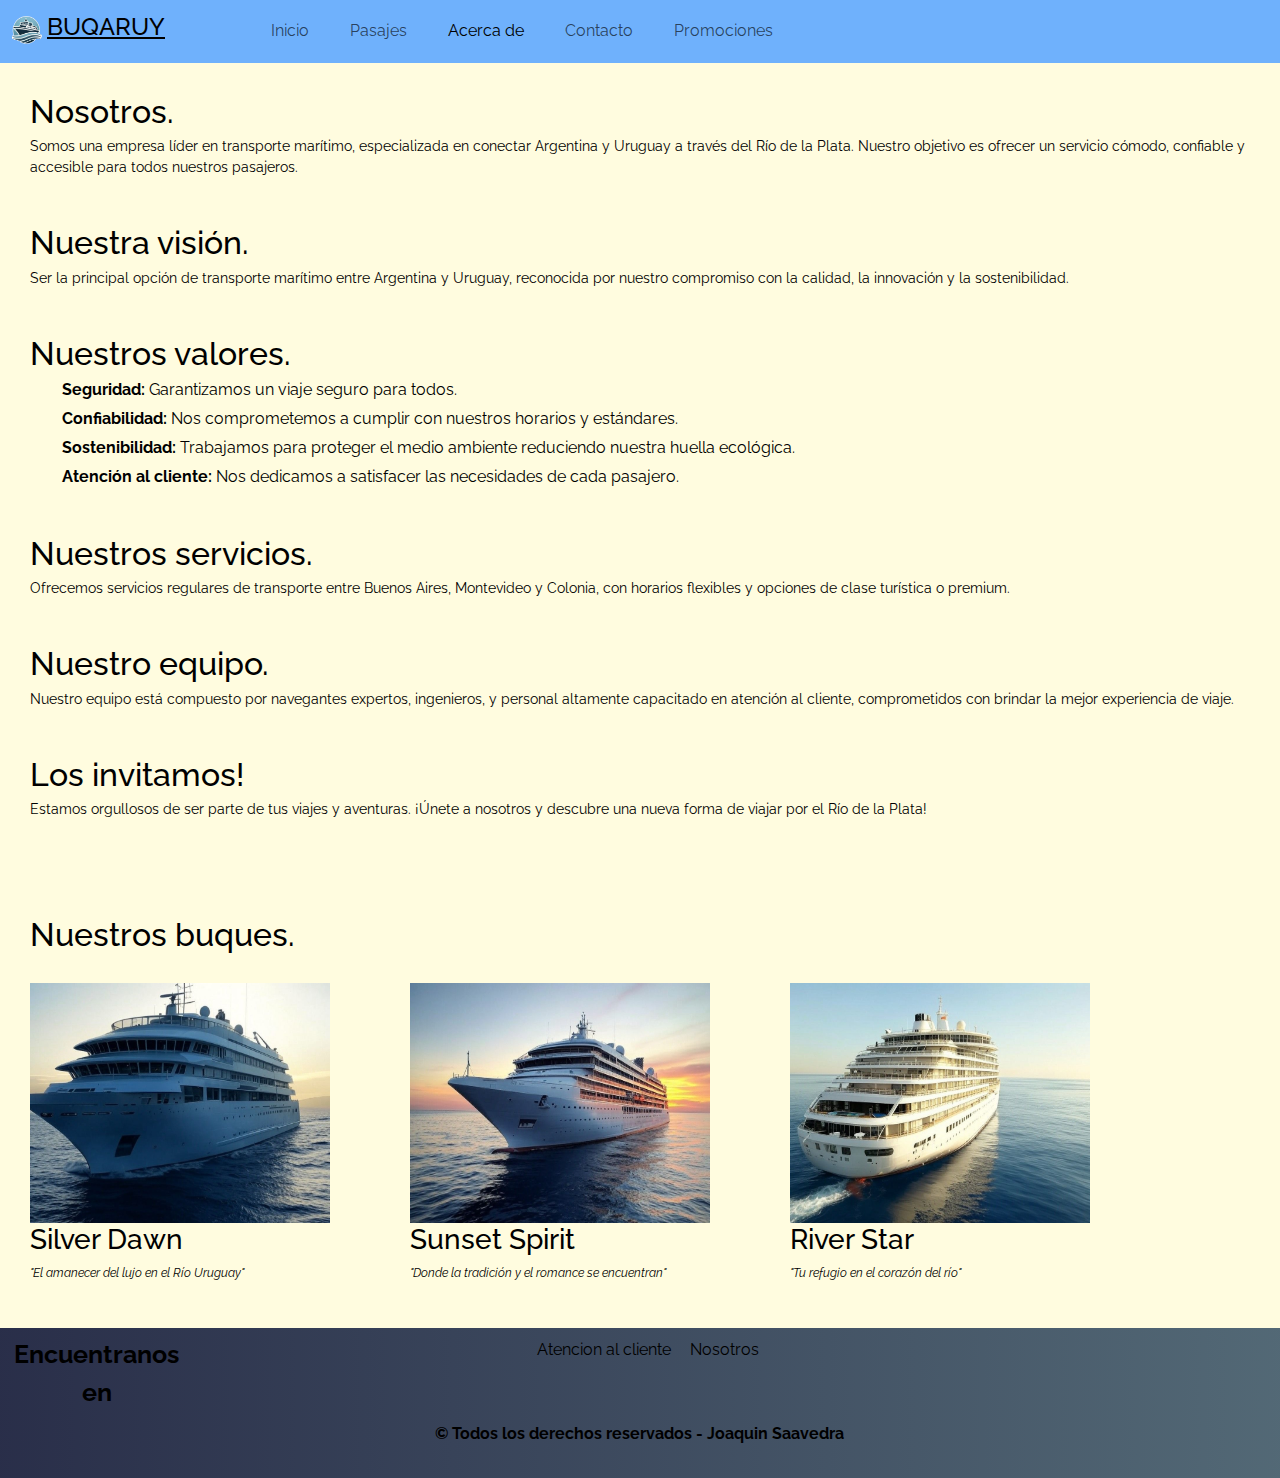
==== commit fe448185: "cambio los meta descriptions" ====
--- a/pages/acercaDe.html
+++ b/pages/acercaDe.html
@@ -4,7 +4,7 @@
 <head>
     <meta charset="UTF-8">
     <meta name="viewport" content="width=device-width, initial-scale=1.0">
-    <meta name="description" content="Aquí en Buqaruy te contamos todo acerca de nosotros.">
+    <meta name="description" content="BUQARUY, tu mejor compañero de viajes, te quiere contar su Historia!">
     <meta name="keywords" content="Nosotros, Buques, Servicios, Equipo, Visión, Seguridad, Buqaruy">
     <title>Acerca de</title>
     <!--    LIBRERIAS DE BOOTSTRAP CSS  -->
--- a/css/style.css
+++ b/css/style.css
@@ -14,13 +14,15 @@
   text-decoration: none;
 }
 
-hr {
-  color: black !important;
+table {
+  max-width: 100%;
+  overflow-x: auto;
 }
 
 /*ESTILO BODY*/
 #body {
   background-color: #FFFCDF;
+  overflow-x: hidden;
 }
 
 /*ESTILOS HEADER*/
@@ -51,6 +53,7 @@
 #mainIndex {
   min-height: 100vh;
   text-align: center;
+  margin-bottom: auto;
 }
 
 .login {
@@ -147,7 +150,7 @@
   flex-wrap: wrap;
   justify-content: center;
   gap: 15px 150px;
-  margin-top: 30px;
+  margin: 5px 0 30px 0;
 }
 
 /*  Estilo las tarjetas plegables   */
@@ -161,7 +164,7 @@
 }
 
 .tarjetaPlegable--titulo {
-  font-size: 1.5em;
+  font-size: 1em;
   font-weight: 900;
   text-align: center;
   margin: 0;
@@ -202,7 +205,7 @@
 
 .tarjetaPlegable__interior--despalda {
   background: linear-gradient(120deg, rgb(255, 174, 145) 30%, coral 88%, bisque 40%, rgb(255, 185, 160) 78%);
-  color: white;
+  color: black;
   transform: rotateY(180deg);
 }
 
@@ -235,6 +238,10 @@
   padding-top: 15px;
 }
 
+.contenedor--checkbox {
+  display: flex;
+}
+
 #aside__pasajes form {
   display: flex;
   flex-direction: column;
@@ -353,7 +360,9 @@
 #mainAcercaDe {
   display: flex;
   flex-direction: column;
-  margin: 30px 200px 30px 200px;
+  /*margin: 30px 200px 30px 200px;*/
+  margin: 0;
+  padding: 30px;
 }
 
 #mainAcercaDe li {
@@ -406,7 +415,7 @@
 /*ESTILOS MAIN DEL CONTACTO*/
 #mainContacto {
   height: 100vh;
-  padding: 120px;
+  padding: 120px 0px;
   text-align: center;
 }
 
@@ -504,77 +513,51 @@
 }
 
 /*  ESTILOS PAGE PROMOCIONES    */
-#header--imagen {
-  height: 100px;
-  width: 105px;
-}
-
-#header {
-  color: black !important;
-}
-
-#header--tit1 {
-  font-size: 105px;
-  text-transform: uppercase;
-}
-
-#header--tit2 {
-  font-size: 17px;
-  font-weight: bold;
-}
-
-#header--nav {
-  margin-top: 35px;
-}
-
-#header--nav ul li {
+.promociones {
+  display: flex;
+  justify-content: center;
+  margin: 20px 80px 20px 80px;
+  flex-wrap: wrap;
+  gap: 15px 80px;
+}
+
+/* From Uiverse.io by ernestnash */
+.btn {
   display: inline-block;
-  width: 150px;
-  height: 30px;
-  align-content: center;
-  margin-right: -3px;
-  border-radius: 80px 80px 0px 0px;
-  background: #536976; /* fallback for old browsers */
-  background: -webkit-linear-gradient(to right, #292E49, #536976); /* Chrome 10-25, Safari 5.1-6 */
-  background: linear-gradient(to right, #292E49, #536976); /* W3C, IE 10+/ Edge, Firefox 16+, Chrome 26+, Opera 12+, Safari 7+ */
-}
-
-#header--nav a {
-  color: white !important;
-  font-size: 20px;
-  font-weight: 600;
-}
-
-#header--nav ul li:hover {
-  background: #536976; /* fallback for old browsers */
-  background: -webkit-linear-gradient(to bottom, #292E49, #536976); /* Chrome 10-25, Safari 5.1-6 */
-  background: linear-gradient(to bottom, #292E49, #536976); /* W3C, IE 10+/ Edge, Firefox 16+, Chrome 26+, Opera 12+, Safari 7+ */
-}
-
-#header--nav a:hover {
-  color: black !important;
-}
-
-#main__promociones {
-  min-height: 100vh;
-}
-
-#carouselExampleDark {
-  mask-image: linear-gradient(black 87%, transparent);
-}
-
-.slide {
-  justify-self: center;
-  margin-top: 20px;
-}
-
-#carouselExampleDark h5 {
-  font-size: 30px;
-  font-weight: bolder;
-}
-
-#carouselExampleDark p {
-  font-weight: bolder;
+  padding: 0.5em 1.8rem;
+  font-size: 16px;
+  font-weight: 700;
+  color: black;
+  border: 3px solid #536976;
+  cursor: pointer;
+  position: relative;
+  background-color: transparent;
+  text-decoration: none;
+  overflow: hidden;
+  z-index: 1;
+  font-family: inherit;
+}
+
+.btn::before {
+  content: "";
+  position: absolute;
+  left: 0;
+  top: 0;
+  width: 100%;
+  height: 100%;
+  background-color: #536976;
+  transform: translateX(-100%);
+  transition: all 0.3s;
+  z-index: -1;
+}
+
+.btn:hover::before {
+  transform: translateX(0);
+}
+
+.card img {
+  width: auto;
+  height: 180px;
 }
 
 /*ESTILOS FOOTER*/
@@ -634,25 +617,205 @@
   padding: 5px 20px 5px 0;
 }
 
-@media (max-width: 1400px) {
+@media (min-width: 450px) {
+  .body__pasajes--grilla {
+    display: grid;
+    grid-template-areas: "header" "aside" "main" "main" "main" "footer";
+    grid-template-columns: 100%;
+    grid-template-rows: auto 220px 1fr 1fr 1fr auto;
+  }
   #header {
+    grid-area: header;
+  }
+  #aside__pasajes {
+    grid-area: aside;
+  }
+  #aside__pasajes h2 {
     width: 100%;
-  }
-  .body__pasajes--grilla {
-    grid-template-areas: "header     header" "aside      aside" "main       main" "main       main" "footer     footer";
-    grid-template-columns: 1fr 1fr;
-    grid-template-rows: auto 200px 1fr 1fr auto;
-  }
-  #main__pasajes {
-    width: 100%;
+    text-align: center;
+  }
+  .contenedor--checkbox {
+    display: flex;
+    justify-content: center;
+    gap: 1.5em;
   }
   #aside__pasajes form {
     display: inline-block;
+  }
+  .seccion__pasajes article img {
+    display: none;
+  }
+  .seccion__pasajes article table {
+    font-size: 9px;
+  }
+}
+@media (min-width: 576px) {
+  .body__pasajes--grilla {
+    display: grid;
+    grid-template-areas: "header" "aside" "main" "main" "main" "footer";
+    grid-template-columns: 100%;
+    grid-template-rows: auto 220px 1fr 1fr 1fr auto;
+  }
+  #header {
+    grid-area: header;
+  }
+  #aside__pasajes {
+    grid-area: aside;
+  }
+  #aside__pasajes h2 {
     width: 100%;
-  }
-  #aside__pasajes div {
+    text-align: center;
+  }
+  .contenedor--checkbox {
+    display: flex;
+    justify-content: center;
+    gap: 1.5em;
+  }
+  #aside__pasajes form {
     display: inline-block;
   }
+  .seccion__pasajes article img {
+    display: none;
+  }
+  .seccion__pasajes article table {
+    font-size: 10px;
+  }
+}
+@media (min-width: 800px) {
+  .body__pasajes--grilla {
+    display: grid;
+    grid-template-areas: "header" "aside" "main" "main" "main" "footer";
+    grid-template-columns: 100%;
+    grid-template-rows: auto 220px 1fr 1fr 1fr auto;
+  }
+  #header {
+    grid-area: header;
+  }
+  #aside__pasajes {
+    grid-area: aside;
+  }
+  #aside__pasajes h2 {
+    width: 100%;
+    text-align: center;
+  }
+  .contenedor--checkbox {
+    display: flex;
+    justify-content: center;
+    gap: 1.5em;
+  }
+  #aside__pasajes form {
+    display: inline-block;
+  }
+  .seccion__pasajes article img {
+    display: none;
+  }
+  .seccion__pasajes article table {
+    font-size: 12px;
+  }
+}
+@media (min-width: 992px) {
+  .body__pasajes--grilla {
+    display: grid;
+    grid-template-areas: "header" "aside" "main" "main" "main" "footer";
+    grid-template-columns: 100%;
+    grid-template-rows: auto 220px 1fr 1fr 1fr auto;
+  }
+  #header {
+    grid-area: header;
+  }
+  #aside__pasajes {
+    grid-area: aside;
+  }
+  #aside__pasajes h2 {
+    width: 100%;
+    text-align: center;
+  }
+  .contenedor--checkbox {
+    display: flex;
+    justify-content: center;
+    gap: 1.5em;
+  }
+  #aside__pasajes form {
+    display: inline-block;
+  }
+  .seccion__pasajes article img {
+    display: block;
+  }
+  .seccion__pasajes article table {
+    font-size: 15px;
+  }
+}
+@media (min-width: 1200px) {
+  .body__pasajes--grilla {
+    display: grid;
+    grid-template-areas: "header header" "aside  main  " "aside  main  " "aside  main  " "footer footer";
+    grid-template-columns: 340px 1fr;
+    grid-template-rows: auto 1fr 1fr 1fr auto;
+  }
+  #header {
+    grid-area: header;
+  }
+  #aside__pasajes {
+    grid-area: aside;
+  }
+  #aside__pasajes h2 {
+    width: 100%;
+    text-align: center;
+  }
+  .contenedor--checkbox {
+    display: flex;
+    justify-content: center;
+    gap: 1.5em;
+  }
+  #aside__pasajes form {
+    display: flex;
+    flex-direction: column;
+    align-items: center;
+    row-gap: 5px;
+    font-size: 22px;
+  }
+  .seccion__pasajes article img {
+    display: block;
+  }
+  .seccion__pasajes article table {
+    font-size: 13px;
+  }
+}
+@media (min-width: 1400px) {
+  .body__pasajes--grilla {
+    display: grid;
+    grid-template-areas: "header header" "aside  main  " "aside  main  " "aside  main  " "footer footer";
+    grid-template-columns: 340px 1fr;
+    grid-template-rows: auto 1fr 1fr 1fr auto;
+  }
+  #header {
+    grid-area: header;
+  }
+  #aside__pasajes {
+    grid-area: aside;
+  }
+  #aside__pasajes h2 {
+    width: 100%;
+    text-align: center;
+  }
+  .contenedor--checkbox {
+    display: flex;
+    justify-content: center;
+    gap: 1.5em;
+  }
+  #aside__pasajes form {
+    display: flex;
+    flex-direction: column;
+    align-items: center;
+    row-gap: 5px;
+    font-size: 22px;
+  }
+  .seccion__pasajes article img {
+    display: block;
+  }
+  .seccion__pasajes article table {
+    font-size: 18px;
+  }
 }
 
 /*# sourceMappingURL=style.css.map */
